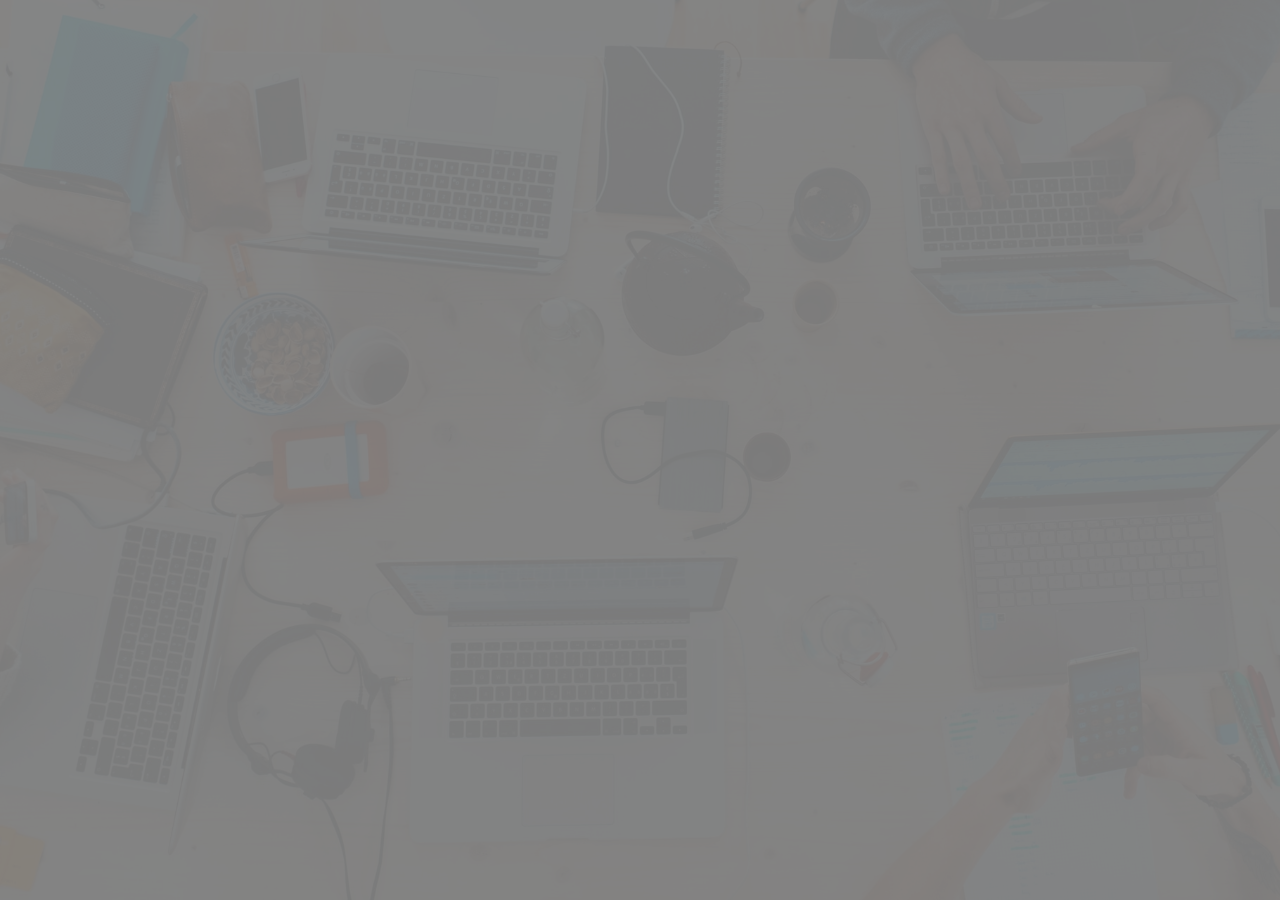
==== Client/Login Page/index.html @ ef759a69 "first launch" ====
<!DOCTYPE html>
<html lang="en">
<head>
    <meta charset="UTF-8">
    <meta http-equiv="X-UA-Compatible" content="IE=edge">
    <meta name="viewport" content="width=device-width, initial-scale=1.0">
    <title>myPortfolio</title>
    <link rel="stylesheet" href="index.css">
    <!--https://unsplash.com/@marvelous?utm_source=unsplash&utm_medium=referral&utm_content=creditCopyText-->
</head>
<body>
</body>
</html>
---- Client/Login Page/index.css ----
*{
    margin: 0;
    padding: 0;
}

body{
    background-image: url("./marvin-meyer-SYTO3xs06fU-unsplash.jpg");
    background-size: cover;
    width: 100vw;
    height: 100vh;
    overflow: hidden;
    /* backdrop-filter: drop-shadow(4px 4px 10px blue); */
    backdrop-filter: contrast(5%);
}
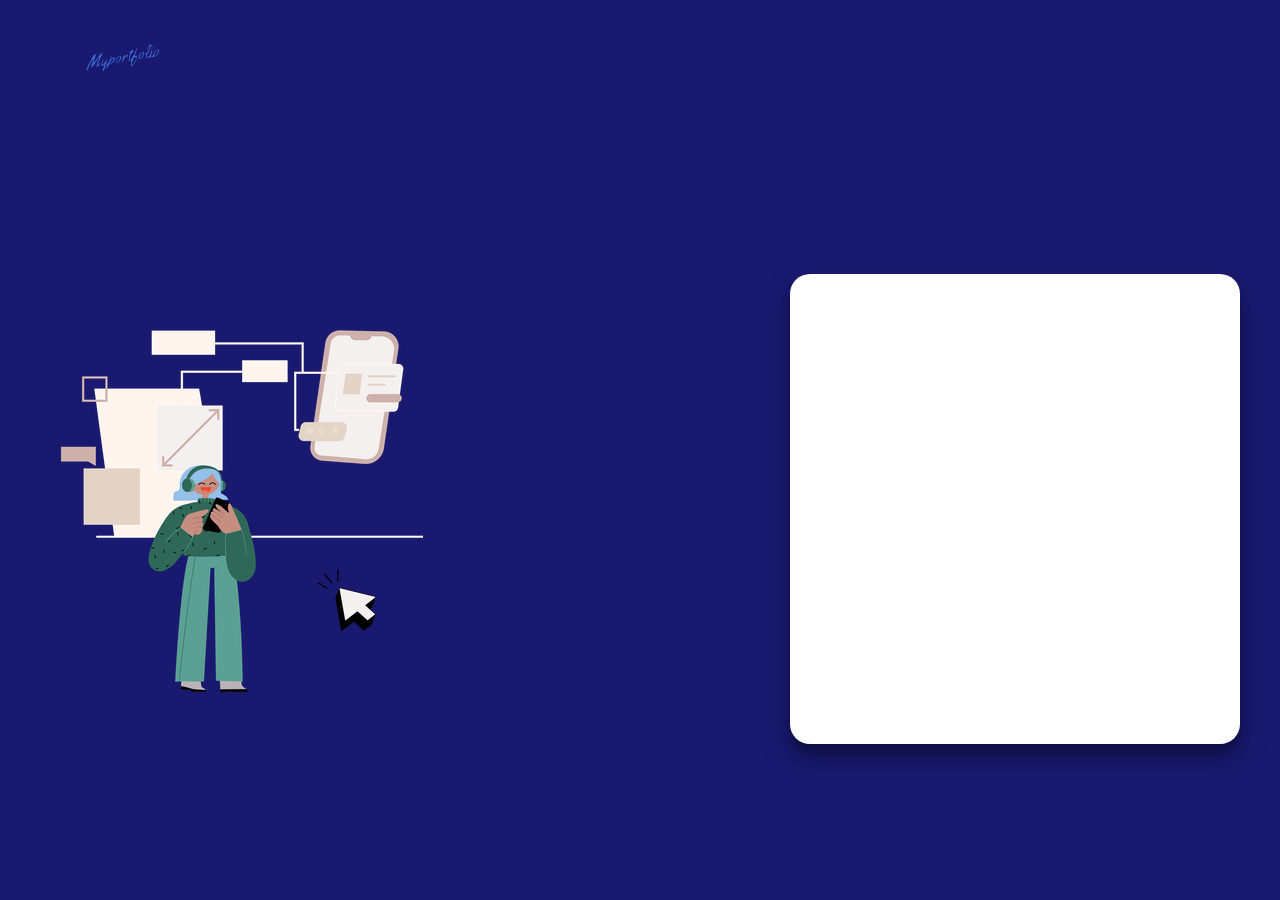
==== commit d6878146: "10% complete" ====
--- a/Client/Login Page/index.html
+++ b/Client/Login Page/index.html
@@ -9,5 +9,16 @@
     <!--https://unsplash.com/@marvelous?utm_source=unsplash&utm_medium=referral&utm_content=creditCopyText-->
 </head>
 <body>
+    <header>
+        <img src="./logo.svg" alt="logo" id="logo">
+    </header>
+    <section>
+        <div class="container">
+            <img src="./2.png" alt="tech">
+            <form method="post">
+        
+            </form>
+        </div>
+    </section>
 </body>
 </html>--- a/Client/Login Page/index.css
+++ b/Client/Login Page/index.css
@@ -4,11 +4,49 @@
 }
 
 body{
-    background-image: url("./marvin-meyer-SYTO3xs06fU-unsplash.jpg");
-    background-size: cover;
     width: 100vw;
     height: 100vh;
-    overflow: hidden;
-    /* backdrop-filter: drop-shadow(4px 4px 10px blue); */
-    backdrop-filter: contrast(5%);
+    background-color: #191970;
+    display: flex;
+    flex-direction: column;
+    align-items: center;
 }
+
+header{
+    width: 100%;
+    height: 13%;
+}
+
+body img{
+    max-height: 400px;
+    max-width: 400px;
+}
+
+form{
+    width: 450px;
+    height: 470px;
+    background-color: white;
+    border-radius: 20px;
+    box-shadow: rgba(0, 0, 0, 0.25) 0px 14px 28px, rgba(0, 0, 0, 0.22) 0px 10px 10px;
+}
+
+section{
+    height: 87%;
+    width: 100%;
+    display: flex;
+    align-items: center;
+    justify-content: center;
+}
+
+.container{
+    width: 1200px;
+    display: flex;
+    flex-direction: row;
+    align-items: center;
+    justify-content: space-between;
+}
+
+#logo{
+    max-height: 100%;
+    margin-left: 5%;
+}